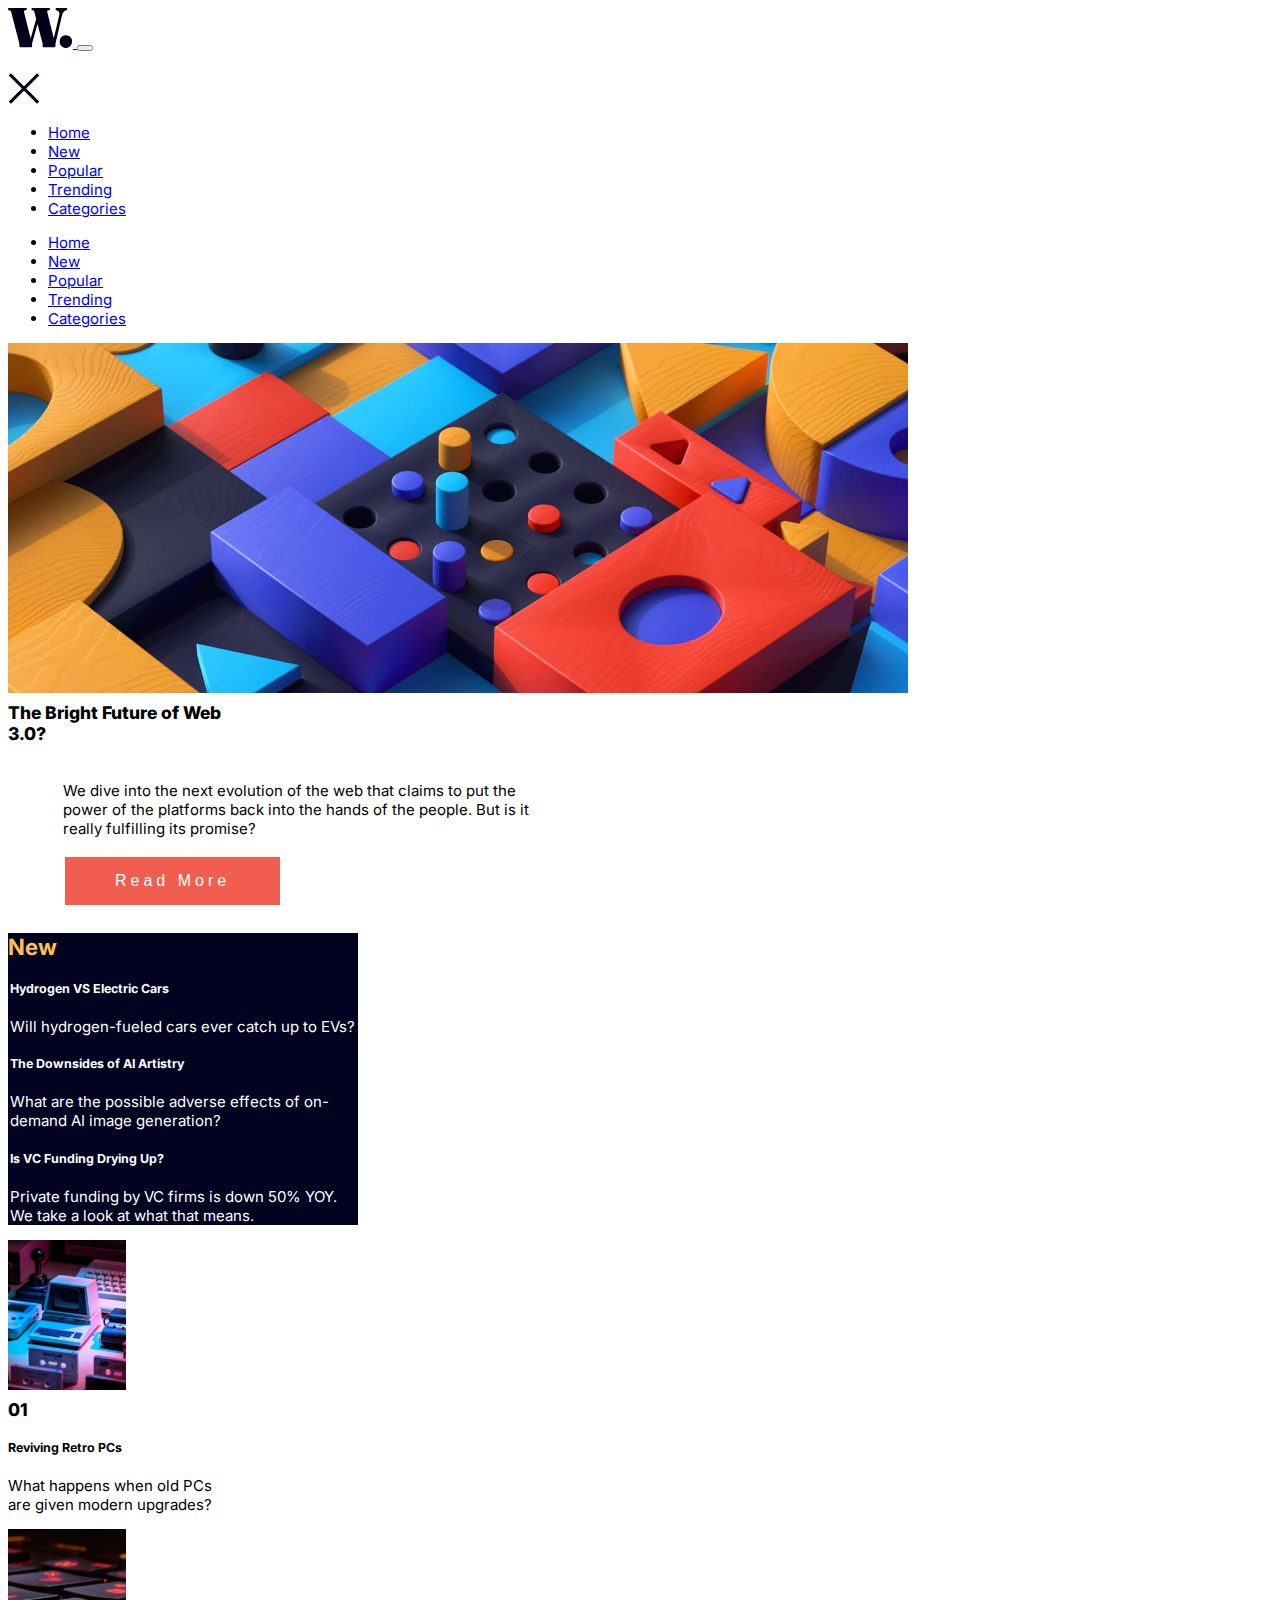
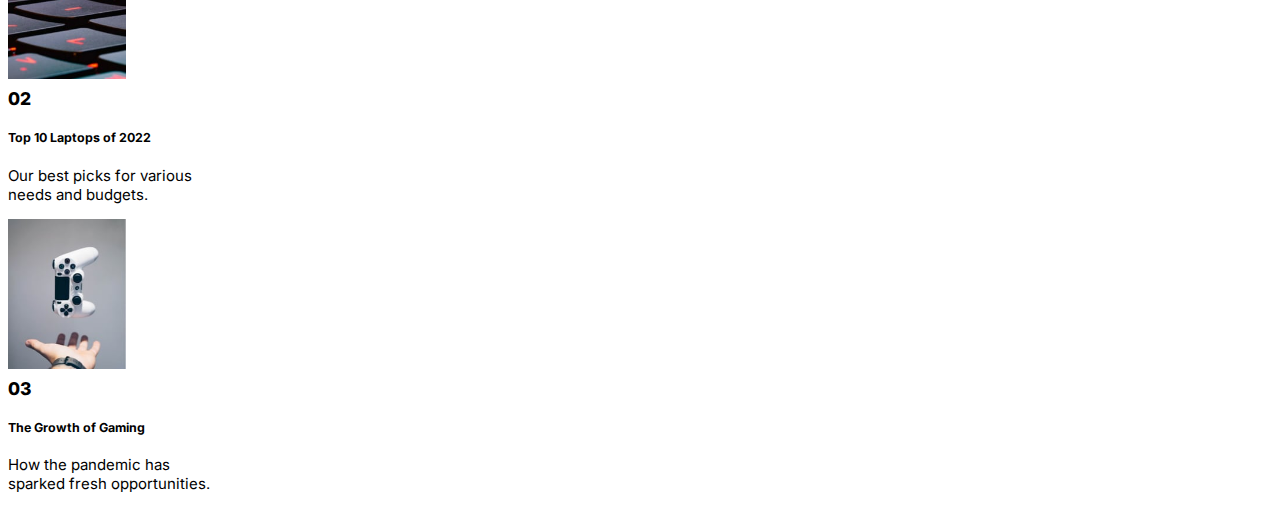
==== index.html @ 572c8d4f "desktop end tweak" ====
<!DOCTYPE html>
<html lang="en">

<head>
  <meta charset="UTF-8">
  <meta name="viewport" content="width=device-width, initial-scale=1.0">
  <link rel="stylesheet" href="https://cdn.jsdelivr.net/npm/bootstrap-icons@1.11.1/font/bootstrap-icons.css">
  <link rel="stylesheet" href="style.css">
  <link rel="icon" href="assets/images/favicon-32x32.png">
  <link rel="preconnect" href="https://fonts.googleapis.com">
  <link rel="preconnect" href="https://fonts.gstatic.com" crossorigin>
  <link href="https://fonts.googleapis.com/css2?family=Inter:wght@400;700;800&display=swap" rel="stylesheet">
  <title>Frontend Mentor | News homepage</title>
</head>

<body>

  <section id="intro" class="container-fluid">
    <!-- Navbar -->
    <nav class="navbar navbar-expand-lg">
      <div class="container">
        <!-- Logo / Icon Section -->
        <a class="navbar-brand fs-3" href="#intro">
          <img src="/assets/images/logo.svg">
        </a>
        <!-- Button for smaller screen -->
        <button class="navbar-toggler" type="button" data-bs-toggle="offcanvas" data-bs-target="#offcanvasNavbar"
          aria-controls="offcanvasNavbar" aria-label="Toggle navigation">
          <span class="navbar-toggler-icon"></span>
        </button>

        <!-- sidebar -->
        <div class="offcanvas offcanvas-end" tabindex="-1" id="offcanvasNavbar" aria-labelledby="offcanvasNavbarLabel">
          <div class="offcanvas-header">
            <h5 class="offcanvas-title" id="offcanvasNavbarLabel"></h5>
            <a href="#home">
              <img src="assets/images/icon-menu-close.svg">
            </a>

          </div>

          <!-- nav-link display on far right -->
          <div class="offcanvas-body">
            <ul class="navbar-nav justify-content-end flex-grow-1 pe-3">
              <li class="nav-item">
                <a class="nav-link" aria-current="page" href="#intro">Home</a>
              </li>
              <li class="nav-item mx-3">
                <a class="nav-link" href="#">New</a>
              </li>
              <li class="nav-item mx-3">
                <a class="nav-link" href="#">Popular</a>
              </li>
              <li class="nav-item mx-3">
                <a class="nav-link" href="#">Trending</a>
              </li>
              <li class="nav-item mx-3">
                <a class="nav-link" href="#">Categories</a>
              </li>
          </div>
        </div>
      </div>
    </nav>

    <!-- Navbar link -->
    <div class="offcanvas offcanvas-end align-center" tabindex="-1" id="main-nav">
      <ul class="navbar-nav fs-5">
        <li class="nav-item">
          <a class="nav-link active" href="#intro">Home</a>
        </li>
        <li class="nav-item">
          <a class="nav-link" href="#new">New</a>
        </li>
        <li class="nav-item">
          <a class="nav-link" href="#popular">Popular</a>
        </li>
        <li class="nav-item">
          <a class="nav-link" href="#trending">Trending</a>
        </li>
        <li class="nav-item">
          <a class="nav-link" href="#category">Categories</a>
        </li>
      </ul>
    </div>
    </div>

    <!-- Main page -->
    <section id="card-1">
      <div class="container-md my-4">
        <div class="row">
          <div class="col-8">
            <img src="assets/images/image-web-3-desktop.jpg" class="img-fluid rounded" style="width: 900px; height: 350px;" alt="">

            <div class="d-flex my-2">
              <h3 class="display-6"> The Bright Future of Web 3.0?</h3>
              <div class="read">
                <p class="text-muted lh-base"> We dive into the next evolution of the
                  web that claims to put the power of the platforms back into
                  the hands of the people. 
                  But is it really fulfilling its promise?
                </p>
    
                <button class="button text-uppercase fw-semibold font-inter">Read More</button>
                <!-- <input class="btn btn-primary my-1" type="submit" value="Read more"> -->
              </div>
             
            </div>
            
          </div>
            <!-- Because I'm using bootstrap I can't get the exact flex position for the image and Blue headline news -->
          <div class="headline col-5 rounded p-3" style="background-color: rgb(1, 1, 32); color: white; width: 350px;">
            <h2 class="display-6 mt-3">New</h2> 

            <div>
              <div class="headline-1 border-bottom border-dark-subtle my-5">
                  <h5 class="news-h">
                    Hydrogen VS Electric Cars
                  </h5>
                  <p class="news-p fw-lighter">
                    Will hydrogen-fueled cars ever catch up to EVs?
                  </p>
               
              </div>
              
              <div class="headline-1 border-bottom border-dark-subtle my-5">
                <h5 class="news-h">
                  The Downsides of AI Artistry
                </h5 class="news-h">
                <p class="news-p fw-lighter">
                  What are the possible adverse effects of on-demand AI image generation?
                </p>
              </div>         
               
              <div class="headline-1 my-5">
                <h5 class="news-h">
                  Is VC Funding Drying Up?
                </h5>
                <p class="news-p fw-lighter">
                  Private funding by VC firms is down 50% YOY. We take a look at what that means.
                </p>
              </div>
               
              </div>
              
            </div>
           
          </div>
        </div>

        <section class="container-sm my-5">
          <div class="d-flex flex-wrap pe-5">
            <div class="grid d-flex pe-4">
              <img src="assets/images/image-retro-pcs.jpg" style="height: 150px;" alt="">
              <div class="g-col-2 mx-3">
                <h3 class="display-6 text-muted col-2">01</h3>
                <h5 class="news-h">Reviving Retro PCs</h5>
                <p class="d-news text-muted">What happens when old PCs are given modern upgrades?</p>
              </div>
            </div>

            <div class="last-sec order-1 d-flex mx-4">
              <img src="assets/images/image-top-laptops.jpg" style="height: 150px;" alt="">
              <div class="g-col-2 mx-3">
                <h3 class="display-6 text-muted col-2">02</h3>
                <h5 class="news-h">Top 10 Laptops of 2022</h5>
                <p class="d-news text-muted">Our best picks for various needs and budgets.</p>
              </div>
            </div>

            <div class="order-2 d-flex mx-3">
              <img src="assets/images/image-gaming-growth.jpg" style="height: 150px;" alt="">
              <div class="g-col-2 mx-3">
                <h3 class="display-6 text-muted col-2">03</h3>
                <h5 class="news-h"> The Growth of Gaming</h5>
                <p class="d-news text-muted"> How the pandemic has sparked fresh opportunities.</p>
              </div>
            </div>
          </div>
        </section>
        <!-- <section class="container-fluid">
          <div class="d-flex my-5">
            <div class="flex-shrink-0">
              <img src="assets/images/image-retro-pcs.jpg" style="height: 150px;" alt="">
            </div>
            <div class="flex-grow-1 ms-3">
              <div class="display-6  text-muted">01</div>
            </div>
          </div>

            <div class="col">
              <img src="assets/images/image-top-laptops.jpg" style="height: 150px;" alt="">
            </div>
            <div class="col">
              <img src="assets/images/image-gaming-growth.jpg" style="height: 150px;" alt="">
            </div>
          </div>
        </section> -->
       

      </div>

    </section>
  </section>


  <script src="https://cdn.jsdelivr.net/npm/bootstrap@5.3.1/dist/js/bootstrap.bundle.min.js"
    integrity="sha384-HwwvtgBNo3bZJJLYd8oVXjrBZt8cqVSpeBNS5n7C8IVInixGAoxmnlMuBnhbgrkm"
    crossorigin="anonymous"></script>
  <link href="https://cdn.jsdelivr.net/npm/bootstrap@5.3.2/dist/css/bootstrap.min.css" rel="stylesheet"
    integrity="sha384-T3c6CoIi6uLrA9TneNEoa7RxnatzjcDSCmG1MXxSR1GAsXEV/Dwwykc2MPK8M2HN" crossorigin="anonymous">
  <script src="https://cdn.jsdelivr.net/npm/bootstrap@5.3.2/dist/js/bootstrap.bundle.min.js"
    integrity="sha384-C6RzsynM9kWDrMNeT87bh95OGNyZPhcTNXj1NW7RuBCsyN/o0jlpcV8Qyq46cDfL"
    crossorigin="anonymous"></script>
</body>

</html>
---- style.css ----
*{
    box-sizing: 0;
}

body {
    font-family: "inter", sans-serif;
    font-size: 15px;
    /* font-family: url("https://fonts.google.com/specimen/Inter"); */
}

.offcanvas-body a:hover {
    color: hsl(5, 85%, 63%);
}

.img-2 {
    width: 90%;
    height: 45%;
}

div h5.parag {
    letter-spacing: 2px;
    line-height: 1cm;
}

div.news-tab {
    background-color: hsl(240, 100%, 5%);
}

/* div.headline {
    width: 300px;
} */

div h3.display-6 {
    font-family: inter;
    font-weight: 800;
    max-width: 250px;
    margin-top: 5px;
    margin-right: 100px;
    /* padding: 2px; */
}

div.read {
    margin-left: 50px;
    padding: 5px;
    /* max-width: 320px; */
    /* text-align: end; */
}
div p.text-muted {
    max-width: 500px;
    /* margin-right: 40px; */
}

.button {
    background-color:  hsl(5, 85%, 63%);
    border: none;
    color: white;
    padding: 15px 50px;
    text-align: center;
    text-decoration: none;
    display: inline-block;
    font-size: 16px;
    margin: 4px 2px;
    cursor: pointer;
    letter-spacing: 4px;
}

.button:hover {
    background-color: hsl(240, 100%, 5%);
}

div h2.display-6 {
    color:  rgb(252, 192, 81); 
    font-family: "inter";
    font-weight: 700;
}

div.headline-1 {
    margin: 0px 2px 5px 2px;
    /* border-bottom: dashed 2px white ; */
}

div h5.news-h {
    font-family: "inter";
    font-weight: 700;
}

div h5.news-h:hover {
    color: rgb(252, 192, 81);
    cursor: pointer;
}

div p.news-p {
    /* border: 0; */
    padding: 0;
}

div p.d-news {
    width: 220px;
}

div.g-col-2 h5:hover {
    color: hsl(5, 85%, 63%);   
}
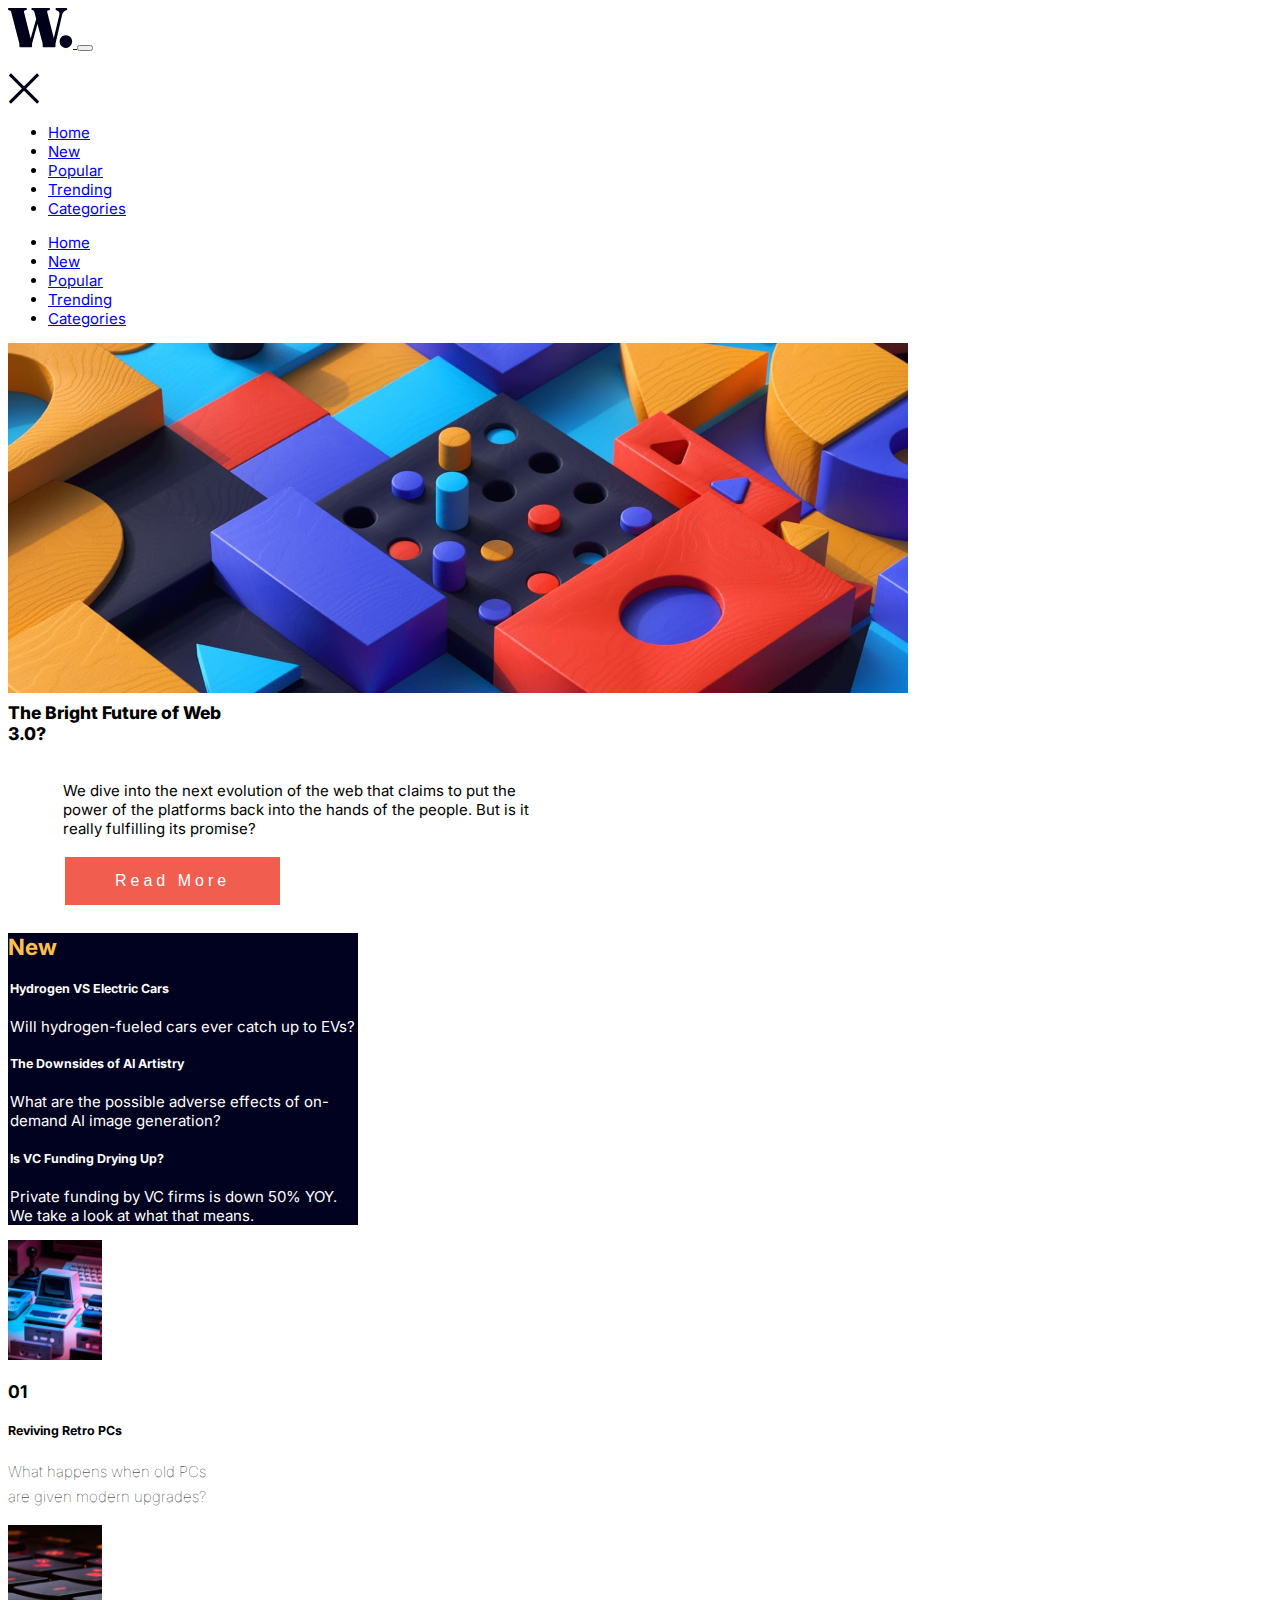
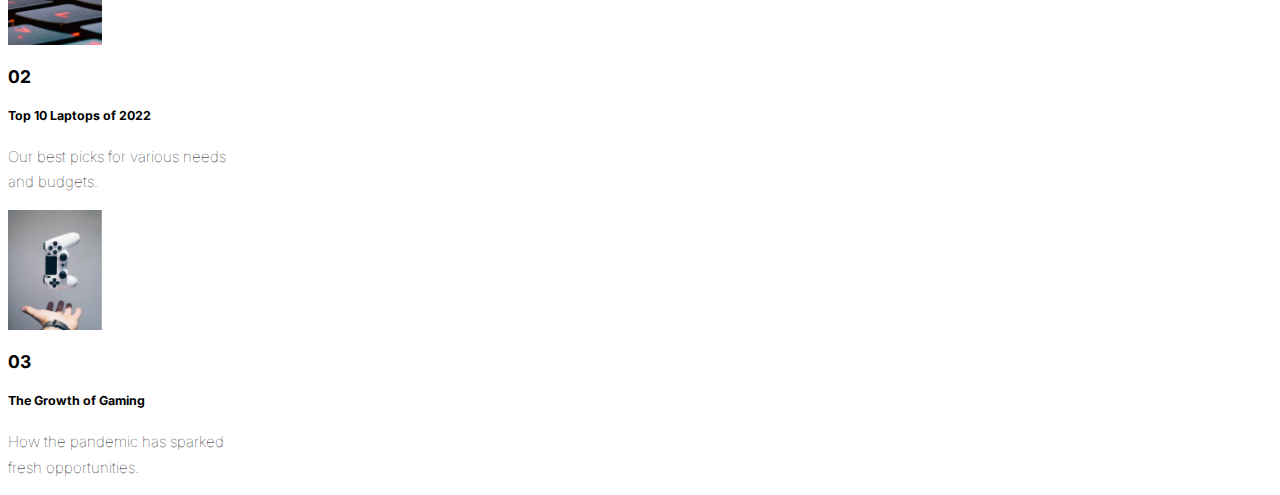
==== commit 7823a025: "I hope it works perfectly" ====
--- a/index.html
+++ b/index.html
@@ -150,29 +150,29 @@
         <section class="container-sm my-5">
           <div class="d-flex flex-wrap pe-5">
             <div class="grid d-flex pe-4">
-              <img src="assets/images/image-retro-pcs.jpg" style="height: 150px;" alt="">
-              <div class="g-col-2 mx-3">
-                <h3 class="display-6 text-muted col-2">01</h3>
-                <h5 class="news-h">Reviving Retro PCs</h5>
-                <p class="d-news text-muted">What happens when old PCs are given modern upgrades?</p>
-              </div>
-            </div>
-
-            <div class="last-sec order-1 d-flex mx-4">
-              <img src="assets/images/image-top-laptops.jpg" style="height: 150px;" alt="">
-              <div class="g-col-2 mx-3">
-                <h3 class="display-6 text-muted col-2">02</h3>
-                <h5 class="news-h">Top 10 Laptops of 2022</h5>
-                <p class="d-news text-muted">Our best picks for various needs and budgets.</p>
-              </div>
-            </div>
-
-            <div class="order-2 d-flex mx-3">
-              <img src="assets/images/image-gaming-growth.jpg" style="height: 150px;" alt="">
-              <div class="g-col-2 mx-3">
-                <h3 class="display-6 text-muted col-2">03</h3>
-                <h5 class="news-h"> The Growth of Gaming</h5>
-                <p class="d-news text-muted"> How the pandemic has sparked fresh opportunities.</p>
+              <img src="assets/images/image-retro-pcs.jpg" class="img-tag my-2" style="height: 120px;" alt="">
+              <div class="g-col-2 my-2 mx-3 lh-lg">
+                <h3 class="h-tag text-muted col-2">01</h3>
+                <h5 class="news-h my-1">Reviving Retro PCs</h5>
+                <p class="d-news text-muted my-1">What happens when old PCs are given modern upgrades?</p>
+              </div>
+            </div>
+
+            <div class="last-sec order-1 d-flex mx-2">
+              <img src="assets/images/image-top-laptops.jpg" class="img-tag my-2" style="height: 120px;" alt="">
+              <div class="g-col-2 my-2 mx-2 lh-lg">
+                <h3 class="h-tag text-muted col-2">02</h3>
+                <h5 class="news-h my-1">Top 10 Laptops of 2022</h5>
+                <p class="d-news text-muted my-1">Our best picks for various needs and budgets.</p>
+              </div>
+            </div>
+
+            <div class="order-2 d-flex mx-2">
+              <img src="assets/images/image-gaming-growth.jpg" class="my-2" style="height: 120px;" alt="">
+              <div class="g-col-2 my-2 mx-2 lh-lg">
+                <h3 class="h-tag text-muted col-2">03</h3>
+                <h5 class="news-h my-1"> The Growth of Gaming</h5>
+                <p class="d-news text-muted my-1"> How the pandemic has sparked fresh opportunities.</p>
               </div>
             </div>
           </div>
--- a/style.css
+++ b/style.css
@@ -95,9 +95,22 @@
 }
 
 div p.d-news {
+    font-family: "inter";
     width: 220px;
+    line-height: 1.7;
+    font-weight: 70;
 }
 
 div.g-col-2 h5:hover {
     color: hsl(5, 85%, 63%);   
+}
+
+div.img-tag {
+    /* vertical-align: text-top; */
+}
+
+div.h-tag {
+    font-family: "inter";
+    color: grey;
+    font-weight: 400;
 }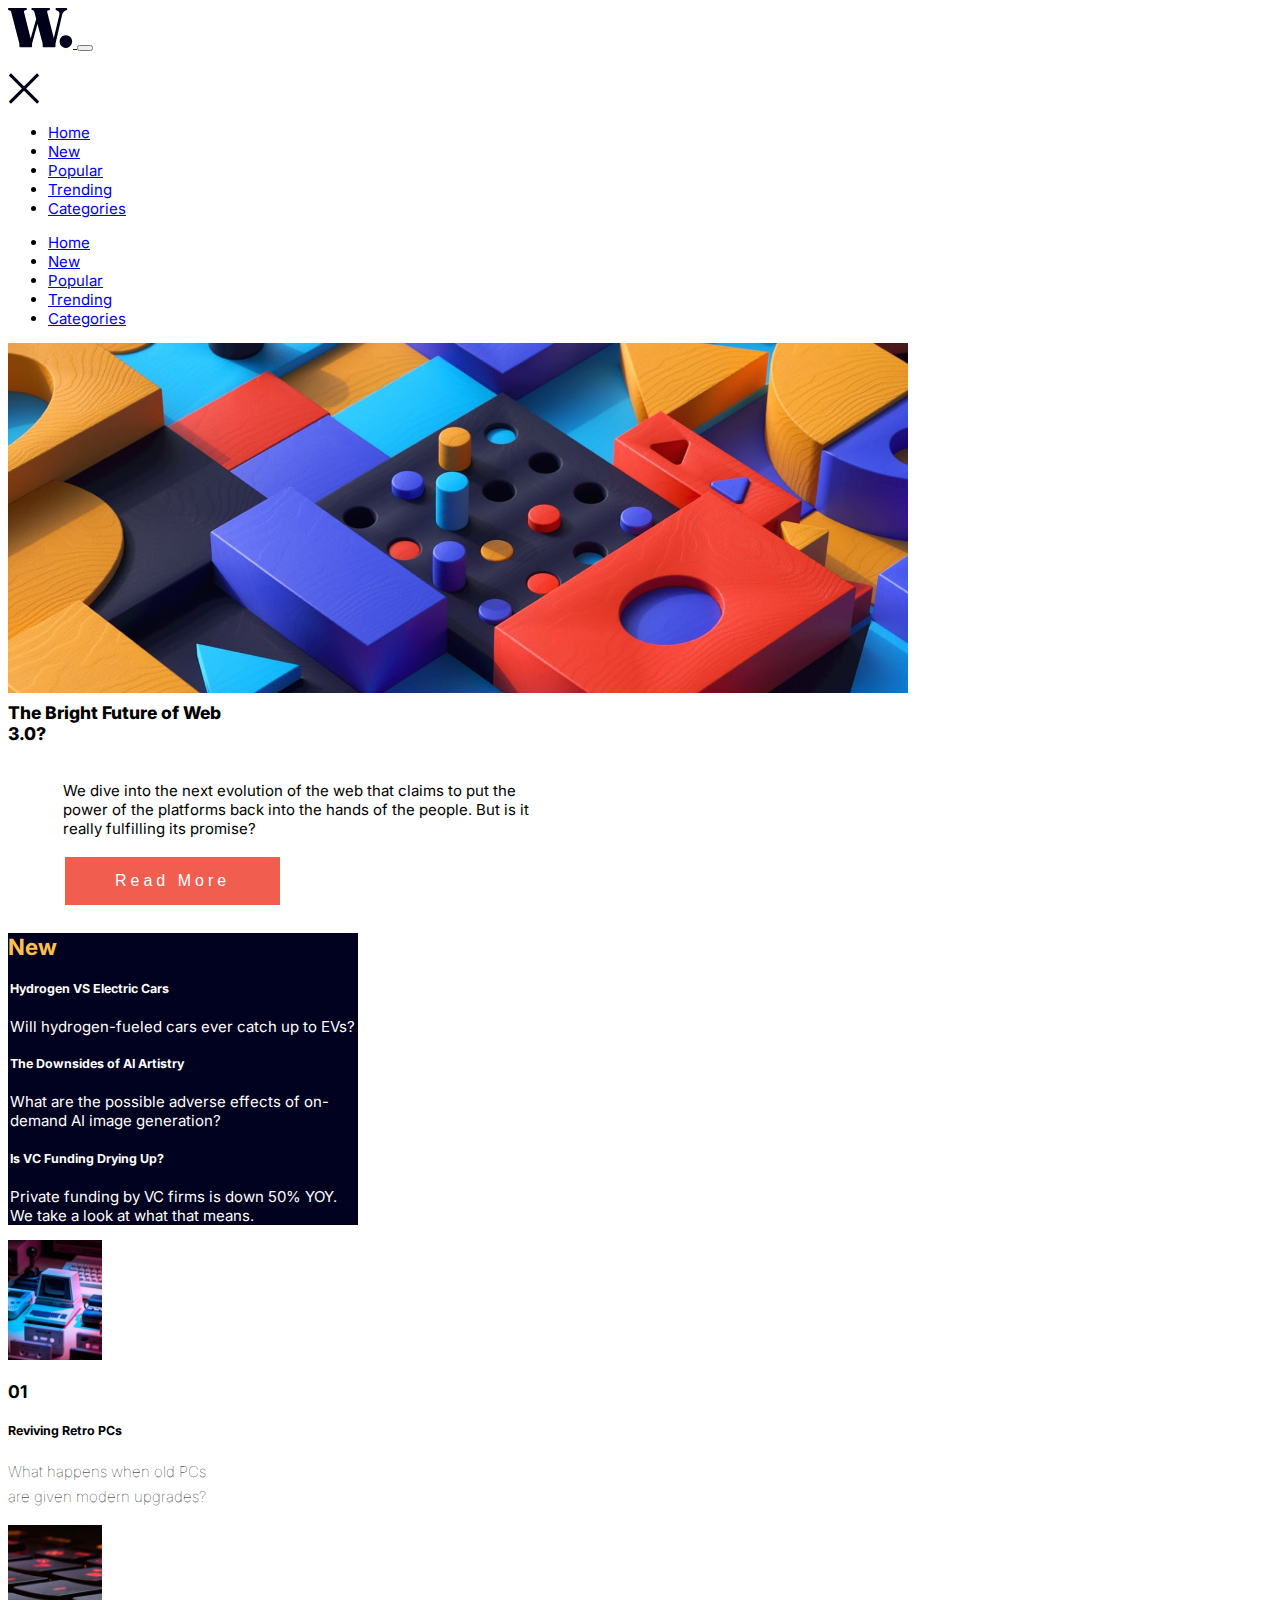
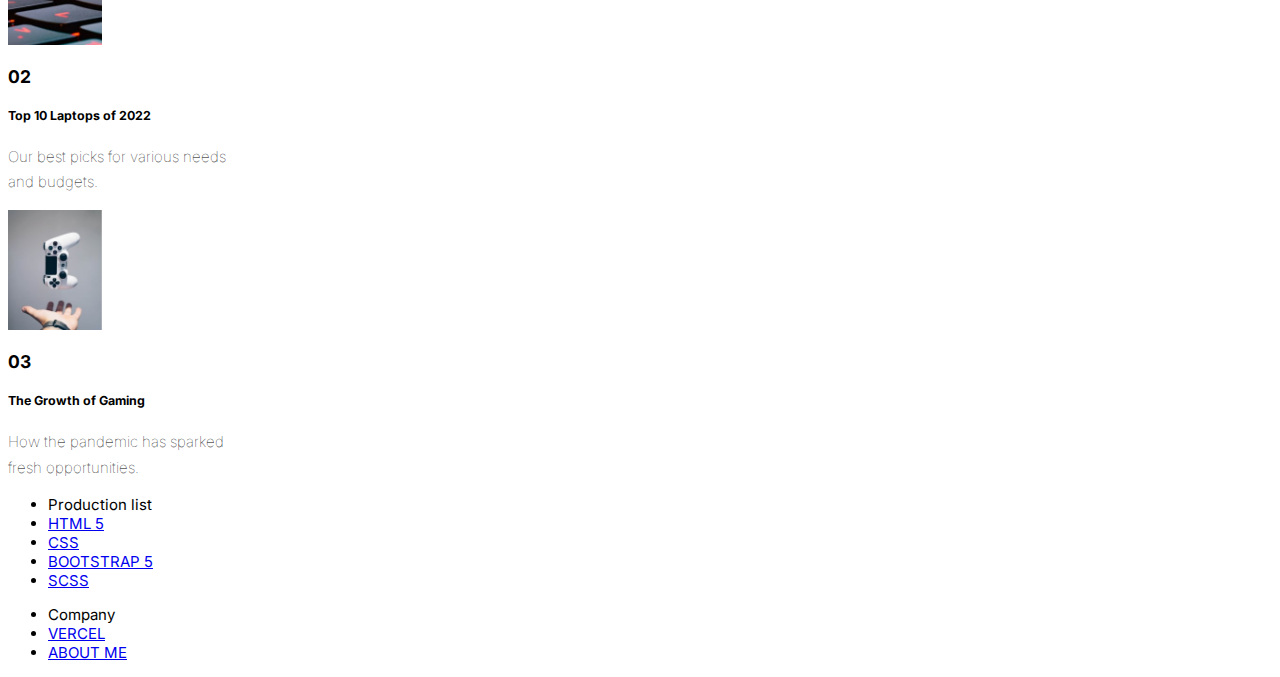
==== commit a8f2ebdf: "mobile loading" ====
--- a/index.html
+++ b/index.html
@@ -86,42 +86,43 @@
 
     <!-- Main page -->
     <section id="card-1">
-      <div class="container-md my-4">
+      <div class="container-sm my-4">
         <div class="row">
           <div class="col-8">
-            <img src="assets/images/image-web-3-desktop.jpg" class="img-fluid rounded" style="width: 900px; height: 350px;" alt="">
-
-            <div class="d-flex my-2">
-              <h3 class="display-6"> The Bright Future of Web 3.0?</h3>
+            <img src="assets/images/image-web-3-desktop.jpg" class="img-1 img-fluid rounded"
+              style="width: 900px; height: 350px;" alt="">
+
+            <div class="sec-2 d-flex my-2">
+              <h3 class="future-b display-6"> The Bright Future of Web 3.0?</h3>
               <div class="read">
                 <p class="text-muted lh-base"> We dive into the next evolution of the
                   web that claims to put the power of the platforms back into
-                  the hands of the people. 
+                  the hands of the people.
                   But is it really fulfilling its promise?
                 </p>
-    
+
                 <button class="button text-uppercase fw-semibold font-inter">Read More</button>
                 <!-- <input class="btn btn-primary my-1" type="submit" value="Read more"> -->
               </div>
-             
-            </div>
-            
-          </div>
-            <!-- Because I'm using bootstrap I can't get the exact flex position for the image and Blue headline news -->
+
+            </div>
+
+          </div>
+          <!-- Because I'm using bootstrap I can't get the exact flex position for the image and Blue headline news -->
           <div class="headline col-5 rounded p-3" style="background-color: rgb(1, 1, 32); color: white; width: 350px;">
-            <h2 class="display-6 mt-3">New</h2> 
+            <h2 class="display-6 mt-3">New</h2>
 
             <div>
               <div class="headline-1 border-bottom border-dark-subtle my-5">
-                  <h5 class="news-h">
-                    Hydrogen VS Electric Cars
-                  </h5>
-                  <p class="news-p fw-lighter">
-                    Will hydrogen-fueled cars ever catch up to EVs?
-                  </p>
-               
-              </div>
-              
+                <h5 class="news-h">
+                  Hydrogen VS Electric Cars
+                </h5>
+                <p class="news-p fw-lighter">
+                  Will hydrogen-fueled cars ever catch up to EVs?
+                </p>
+
+              </div>
+
               <div class="headline-1 border-bottom border-dark-subtle my-5">
                 <h5 class="news-h">
                   The Downsides of AI Artistry
@@ -129,8 +130,8 @@
                 <p class="news-p fw-lighter">
                   What are the possible adverse effects of on-demand AI image generation?
                 </p>
-              </div>         
-               
+              </div>
+
               <div class="headline-1 my-5">
                 <h5 class="news-h">
                   Is VC Funding Drying Up?
@@ -139,45 +140,45 @@
                   Private funding by VC firms is down 50% YOY. We take a look at what that means.
                 </p>
               </div>
-               
-              </div>
-              
-            </div>
-           
-          </div>
-        </div>
-
-        <section class="container-sm my-5">
-          <div class="d-flex flex-wrap pe-5">
-            <div class="grid d-flex pe-4">
-              <img src="assets/images/image-retro-pcs.jpg" class="img-tag my-2" style="height: 120px;" alt="">
-              <div class="g-col-2 my-2 mx-3 lh-lg">
-                <h3 class="h-tag text-muted col-2">01</h3>
-                <h5 class="news-h my-1">Reviving Retro PCs</h5>
-                <p class="d-news text-muted my-1">What happens when old PCs are given modern upgrades?</p>
-              </div>
-            </div>
-
-            <div class="last-sec order-1 d-flex mx-2">
-              <img src="assets/images/image-top-laptops.jpg" class="img-tag my-2" style="height: 120px;" alt="">
-              <div class="g-col-2 my-2 mx-2 lh-lg">
-                <h3 class="h-tag text-muted col-2">02</h3>
-                <h5 class="news-h my-1">Top 10 Laptops of 2022</h5>
-                <p class="d-news text-muted my-1">Our best picks for various needs and budgets.</p>
-              </div>
-            </div>
-
-            <div class="order-2 d-flex mx-2">
-              <img src="assets/images/image-gaming-growth.jpg" class="my-2" style="height: 120px;" alt="">
-              <div class="g-col-2 my-2 mx-2 lh-lg">
-                <h3 class="h-tag text-muted col-2">03</h3>
-                <h5 class="news-h my-1"> The Growth of Gaming</h5>
-                <p class="d-news text-muted my-1"> How the pandemic has sparked fresh opportunities.</p>
-              </div>
-            </div>
-          </div>
-        </section>
-        <!-- <section class="container-fluid">
+
+            </div>
+
+          </div>
+
+        </div>
+      </div>
+
+      <section class="container-sm my-5">
+        <div class="d-flex flex-wrap pe-5">
+          <div class="grid d-flex pe-4">
+            <img src="assets/images/image-retro-pcs.jpg" class="img-tag my-2" style="height: 120px;" alt="">
+            <div class="g-col-2 my-2 mx-3 lh-lg">
+              <h3 class="h-tag text-muted col-2">01</h3>
+              <h5 class="news-h my-1">Reviving Retro PCs</h5>
+              <p class="d-news text-muted my-1">What happens when old PCs are given modern upgrades?</p>
+            </div>
+          </div>
+
+          <div class="last-sec order-1 d-flex mx-2">
+            <img src="assets/images/image-top-laptops.jpg" class="img-tag my-2" style="height: 120px;" alt="">
+            <div class="g-col-2 my-2 mx-2 lh-lg">
+              <h3 class="h-tag text-muted col-2">02</h3>
+              <h5 class="news-h my-1">Top 10 Laptops of 2022</h5>
+              <p class="d-news text-muted my-1">Our best picks for various needs and budgets.</p>
+            </div>
+          </div>
+
+          <div class="order-2 d-flex mx-2">
+            <img src="assets/images/image-gaming-growth.jpg" class="my-2" style="height: 120px;" alt="">
+            <div class="g-col-2 my-2 mx-2 lh-lg">
+              <h3 class="h-tag text-muted col-2">03</h3>
+              <h5 class="news-h my-1"> The Growth of Gaming</h5>
+              <p class="d-news text-muted my-1"> How the pandemic has sparked fresh opportunities.</p>
+            </div>
+          </div>
+        </div>
+      </section>
+      <!-- <section class="container-fluid">
           <div class="d-flex my-5">
             <div class="flex-shrink-0">
               <img src="assets/images/image-retro-pcs.jpg" style="height: 150px;" alt="">
@@ -195,11 +196,52 @@
             </div>
           </div>
         </section> -->
-       
+
 
       </div>
 
     </section>
+    <footer>
+      <div class="container bg-dark">
+        <div class="row">
+          <div class="col-md-4 footer-column">
+            <ul class="nav flex-column">
+              <li class="nav-item">
+                <span class="footer-title">Production list</span>
+              </li>
+              <li class="nav-item">
+                <a class="nav-link" href="#">HTML 5</a>
+              </li>
+              <li class="nav-item">
+                <a class="nav-link" href="#">CSS</a>
+              </li>
+              <li class="nav-item">
+                <a class="nav-link" href="#">BOOTSTRAP 5</a>
+              </li>
+              <li class="nav-item">
+                <a class="nav-link" href="#">SCSS</a>
+              </li>
+            </ul>
+          </div>
+          <div class="col-md-4 footer-column">
+            <ul class="nav flex-column">
+              <li class="nav-item">
+                <span class="footer-title">Company</span>
+              </li>
+              <li class="nav-item">
+                <a class="nav-link" href="#">VERCEL</a>
+              </li>
+          
+              <li class="nav-item">
+                <a class="nav-link" href="#">ABOUT ME</a>
+              </li>
+            </ul>
+          </div>
+            </ul>
+          </div>
+        </div>
+      </div>
+    </footer>
   </section>
 
 
--- a/style.css
+++ b/style.css
@@ -113,4 +113,35 @@
     font-family: "inter";
     color: grey;
     font-weight: 400;
+}
+
+/* MEDIA QUERY */
+
+@media only screen and (min-width: 240px) and (max-width: 480px) {
+    div.row {
+        display: grid;
+        margin: 0;
+        max-width: 100%;
+    }
+    img {
+        width: -250px;
+
+    }
+    div.d-flex {
+        /* text-align: center; */
+        flex-direction: column;
+        margin: 0px;
+        /* text-align: 100%; */
+    }
+    div h3.display-6 {
+        max-width: 70%;
+        margin: 0;
+        padding: 0;
+        /* text-align: 100%; */
+    }
+    div.read {
+        margin: 0;
+        /* padding: 5px; */
+        max-width: 100%;
+    }
 }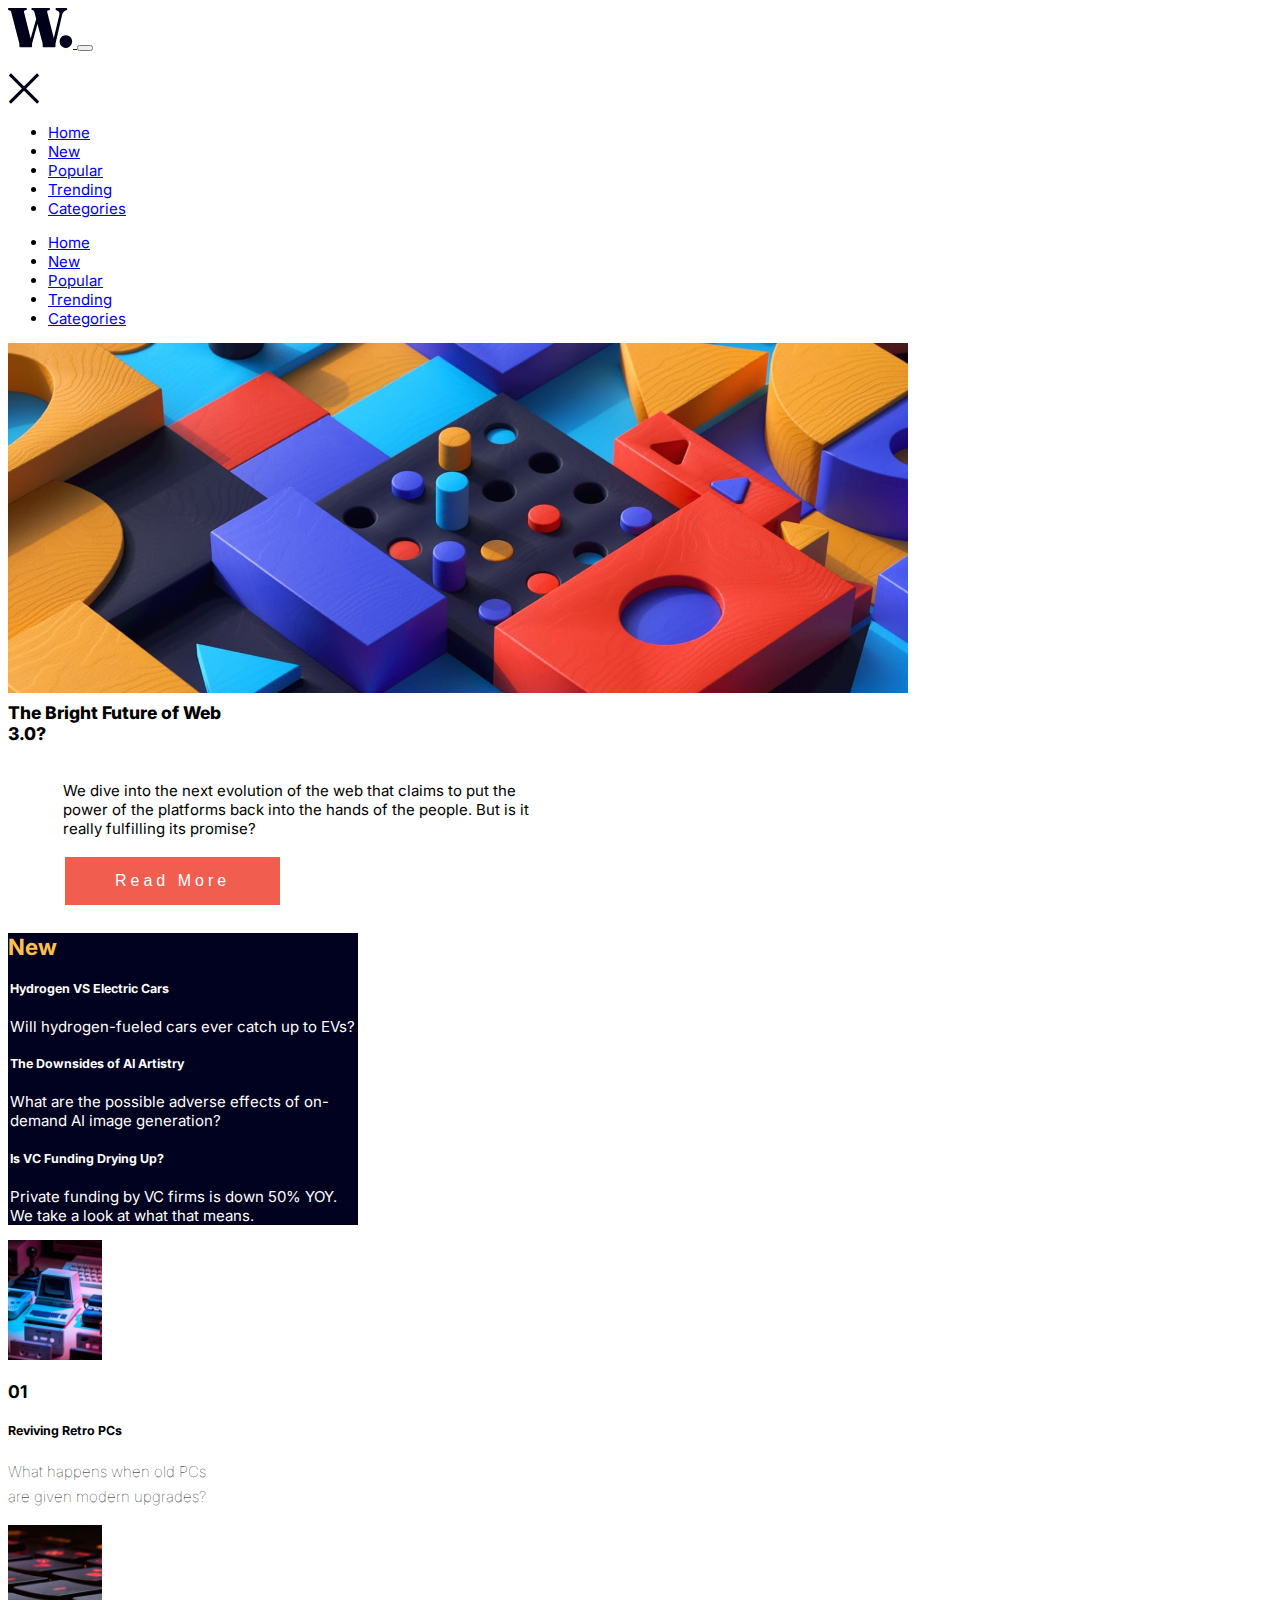
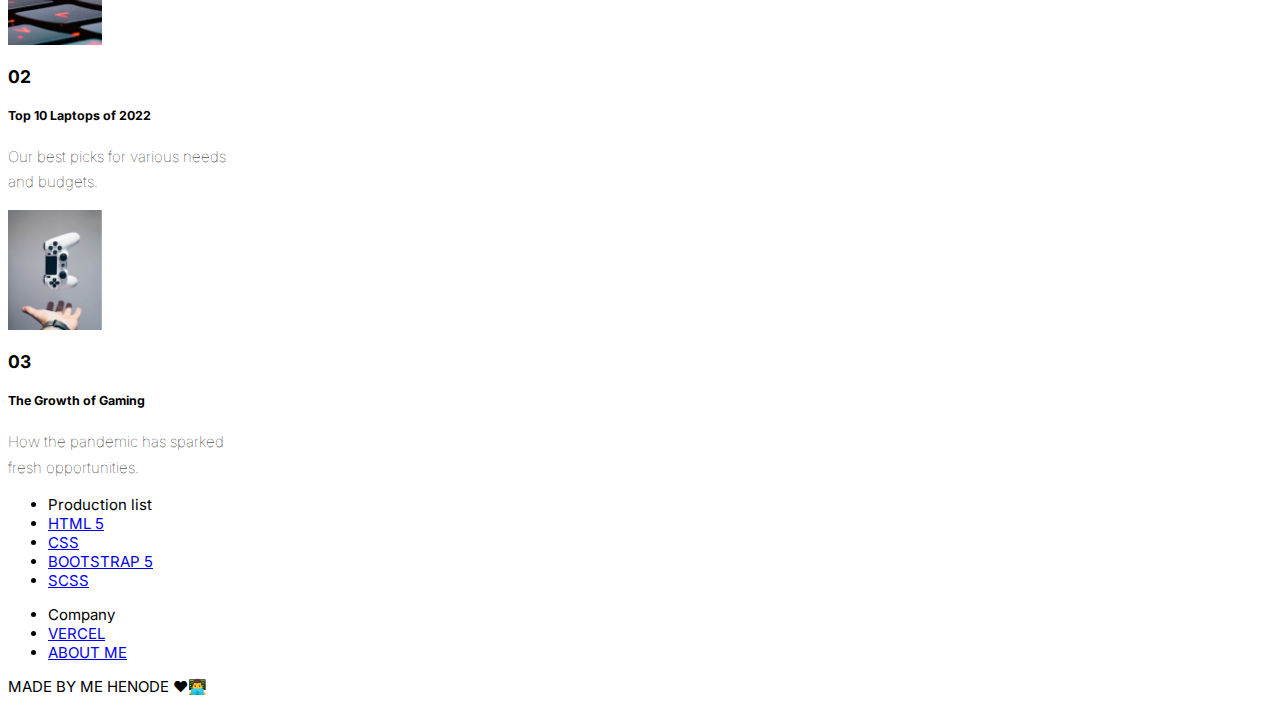
==== commit ff4ab75e: "Final Production 🕺💃🕺💃" ====
--- a/index.html
+++ b/index.html
@@ -86,13 +86,13 @@
 
     <!-- Main page -->
     <section id="card-1">
-      <div class="container-sm my-4">
+      <div class="container-md my-4">
         <div class="row">
-          <div class="col-8">
+          <div class="col-sm-8">
             <img src="assets/images/image-web-3-desktop.jpg" class="img-1 img-fluid rounded"
               style="width: 900px; height: 350px;" alt="">
 
-            <div class="sec-2 d-flex my-2">
+            <div class="d-flex my-2">
               <h3 class="future-b display-6"> The Bright Future of Web 3.0?</h3>
               <div class="read">
                 <p class="text-muted lh-base"> We dive into the next evolution of the
@@ -159,7 +159,7 @@
             </div>
           </div>
 
-          <div class="last-sec order-1 d-flex mx-2">
+          <div class="last-sec order-1 d-flex">
             <img src="assets/images/image-top-laptops.jpg" class="img-tag my-2" style="height: 120px;" alt="">
             <div class="g-col-2 my-2 mx-2 lh-lg">
               <h3 class="h-tag text-muted col-2">02</h3>
@@ -168,7 +168,7 @@
             </div>
           </div>
 
-          <div class="order-2 d-flex mx-2">
+          <div class="order-2 d-flex">
             <img src="assets/images/image-gaming-growth.jpg" class="my-2" style="height: 120px;" alt="">
             <div class="g-col-2 my-2 mx-2 lh-lg">
               <h3 class="h-tag text-muted col-2">03</h3>
@@ -202,7 +202,7 @@
 
     </section>
     <footer>
-      <div class="container bg-dark">
+      <div class="container bg-dark m-4">
         <div class="row">
           <div class="col-md-4 footer-column">
             <ul class="nav flex-column">
@@ -241,6 +241,10 @@
           </div>
         </div>
       </div>
+    </footer>
+
+    <footer class="text-center">
+      <div>MADE BY ME HENODE ❤👨‍💻</div>
     </footer>
   </section>
 
--- a/style.css
+++ b/style.css
@@ -118,6 +118,9 @@
 /* MEDIA QUERY */
 
 @media only screen and (min-width: 240px) and (max-width: 480px) {
+    body {
+        max-width: 100%;
+    }
     div.row {
         display: grid;
         margin: 0;
@@ -127,16 +130,15 @@
         width: -250px;
 
     }
-    div.d-flex {
-        /* text-align: center; */
+    div.d-flex.my-2 {
+        display: block;
         flex-direction: column;
         margin: 0px;
-        /* text-align: 100%; */
     }
     div h3.display-6 {
         max-width: 70%;
         margin: 0;
-        padding: 0;
+        padding: 10px;
         /* text-align: 100%; */
     }
     div.read {
@@ -144,4 +146,7 @@
         /* padding: 5px; */
         max-width: 100%;
     }
+    footercontainer {
+        margin: 0px 0px 10px;
+    }
 }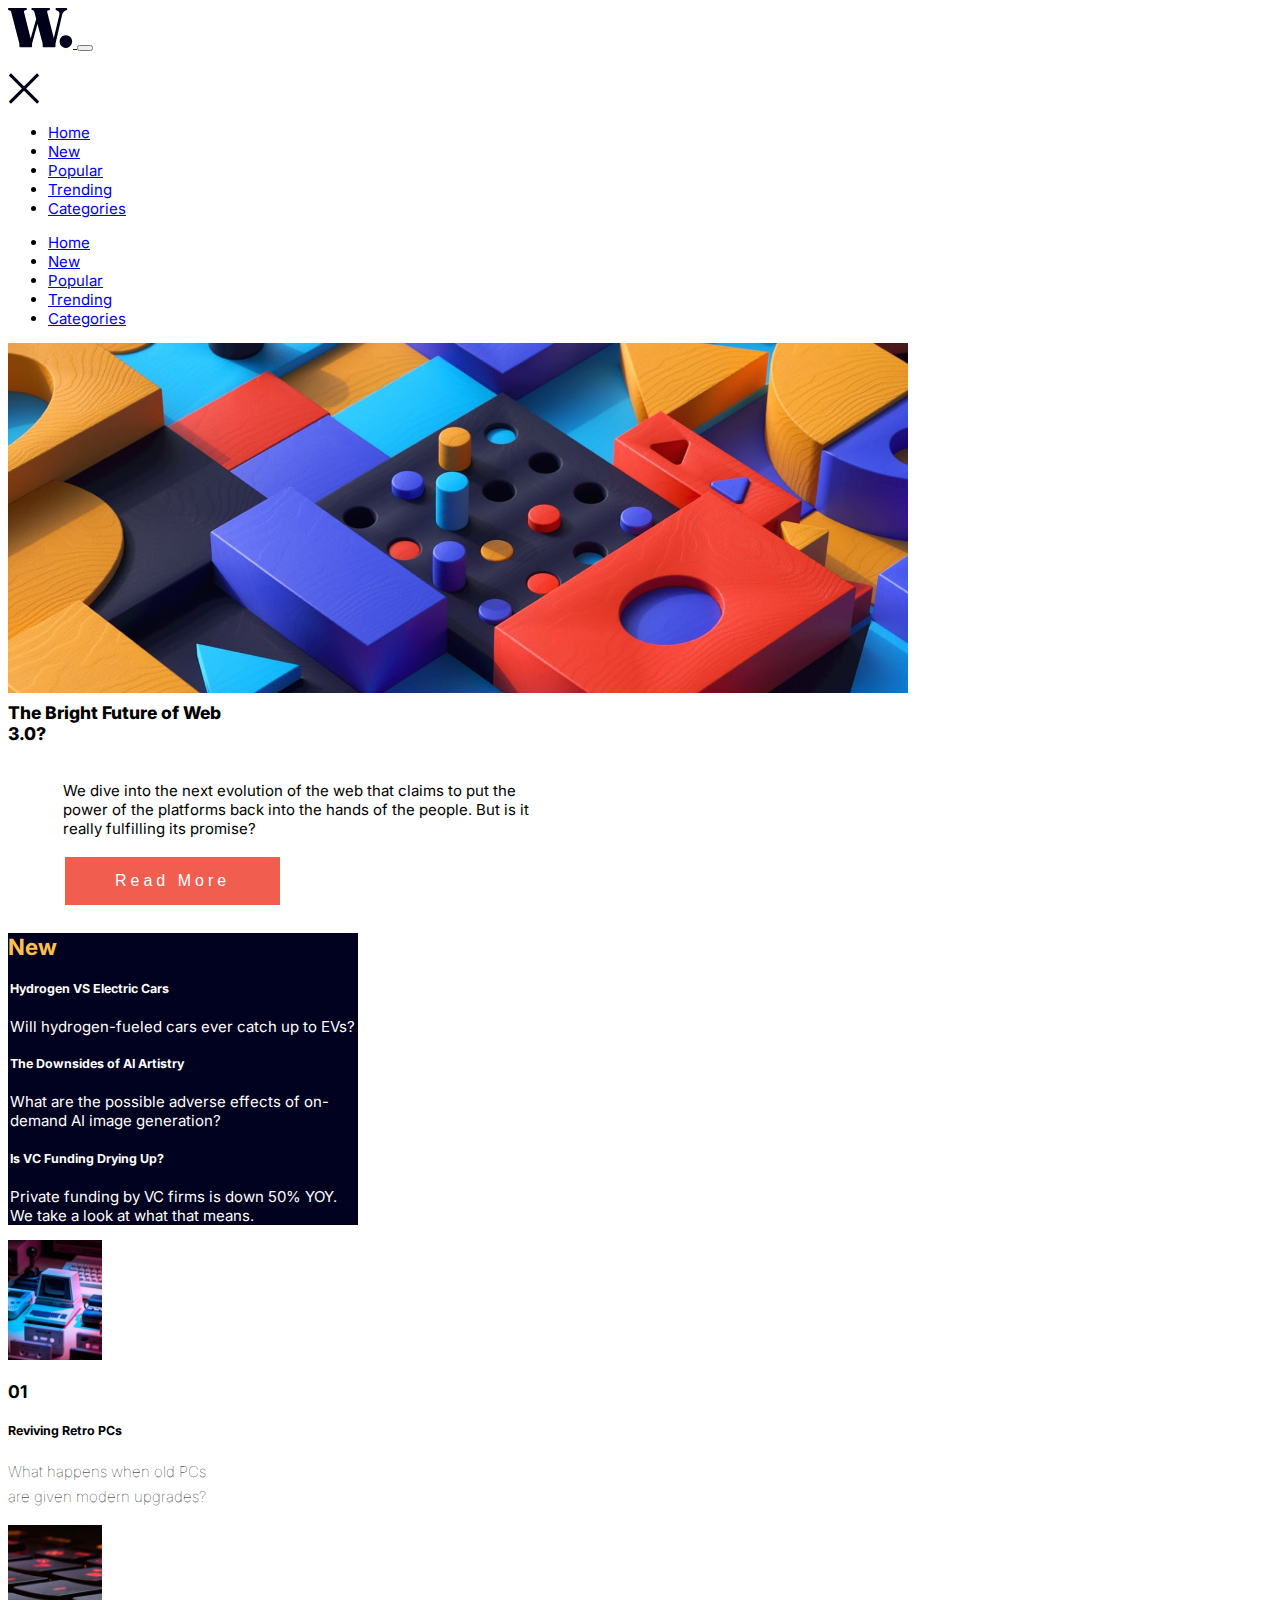
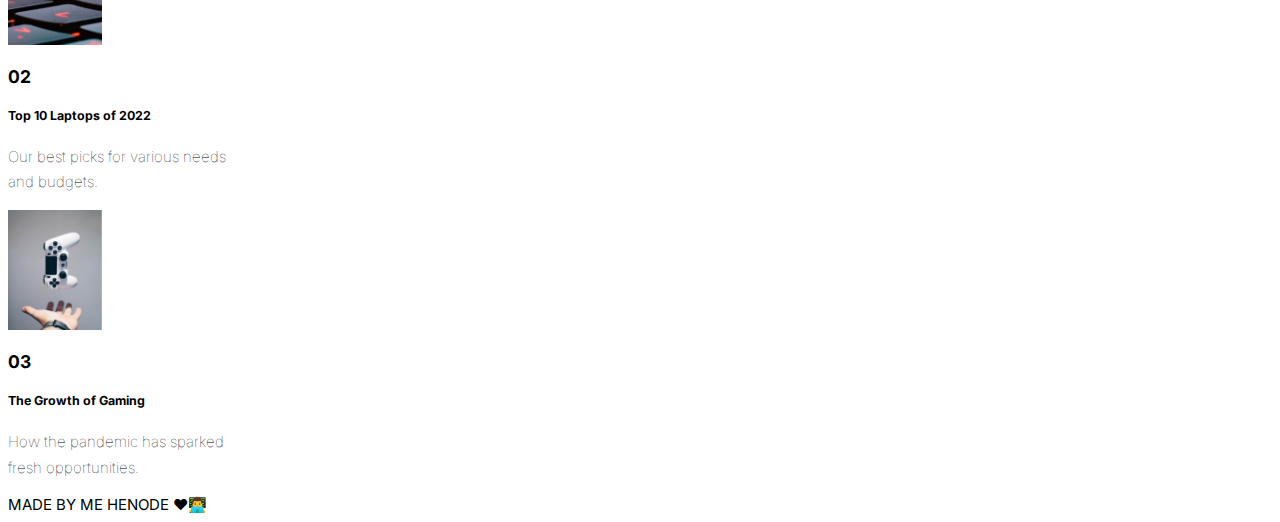
==== commit c86e91d0: "full production" ====
--- a/index.html
+++ b/index.html
@@ -43,7 +43,7 @@
           <div class="offcanvas-body">
             <ul class="navbar-nav justify-content-end flex-grow-1 pe-3">
               <li class="nav-item">
-                <a class="nav-link" aria-current="page" href="#intro">Home</a>
+                <a class="nav-link mx-3" aria-current="page" href="#intro">Home</a>
               </li>
               <li class="nav-item mx-3">
                 <a class="nav-link" href="#">New</a>
@@ -88,9 +88,9 @@
     <section id="card-1">
       <div class="container-md my-4">
         <div class="row">
-          <div class="col-sm-8">
+          <div class="col-md-8">
             <img src="assets/images/image-web-3-desktop.jpg" class="img-1 img-fluid rounded"
-              style="width: 900px; height: 350px;" alt="">
+              style="width: 900px; height: 350px;" alt="" />
 
             <div class="d-flex my-2">
               <h3 class="future-b display-6"> The Bright Future of Web 3.0?</h3>
@@ -109,7 +109,7 @@
 
           </div>
           <!-- Because I'm using bootstrap I can't get the exact flex position for the image and Blue headline news -->
-          <div class="headline col-5 rounded p-3" style="background-color: rgb(1, 1, 32); color: white; width: 350px;">
+          <div class="headline col-md-3 rounded p-3" style="background-color: rgb(1, 1, 32); color: white; width: 350px;">
             <h2 class="display-6 mt-3">New</h2>
 
             <div>
@@ -178,76 +178,11 @@
           </div>
         </div>
       </section>
-      <!-- <section class="container-fluid">
-          <div class="d-flex my-5">
-            <div class="flex-shrink-0">
-              <img src="assets/images/image-retro-pcs.jpg" style="height: 150px;" alt="">
-            </div>
-            <div class="flex-grow-1 ms-3">
-              <div class="display-6  text-muted">01</div>
-            </div>
-          </div>
-
-            <div class="col">
-              <img src="assets/images/image-top-laptops.jpg" style="height: 150px;" alt="">
-            </div>
-            <div class="col">
-              <img src="assets/images/image-gaming-growth.jpg" style="height: 150px;" alt="">
-            </div>
-          </div>
-        </section> -->
-
-
-      </div>
-
-    </section>
-    <footer>
-      <div class="container bg-dark m-4">
-        <div class="row">
-          <div class="col-md-4 footer-column">
-            <ul class="nav flex-column">
-              <li class="nav-item">
-                <span class="footer-title">Production list</span>
-              </li>
-              <li class="nav-item">
-                <a class="nav-link" href="#">HTML 5</a>
-              </li>
-              <li class="nav-item">
-                <a class="nav-link" href="#">CSS</a>
-              </li>
-              <li class="nav-item">
-                <a class="nav-link" href="#">BOOTSTRAP 5</a>
-              </li>
-              <li class="nav-item">
-                <a class="nav-link" href="#">SCSS</a>
-              </li>
-            </ul>
-          </div>
-          <div class="col-md-4 footer-column">
-            <ul class="nav flex-column">
-              <li class="nav-item">
-                <span class="footer-title">Company</span>
-              </li>
-              <li class="nav-item">
-                <a class="nav-link" href="#">VERCEL</a>
-              </li>
-          
-              <li class="nav-item">
-                <a class="nav-link" href="#">ABOUT ME</a>
-              </li>
-            </ul>
-          </div>
-            </ul>
-          </div>
-        </div>
-      </div>
-    </footer>
-
-    <footer class="text-center">
-      <div>MADE BY ME HENODE ❤👨‍💻</div>
-    </footer>
-  </section>
-
+    
+    </div>
+      <footer class="text-center">
+        <div>MADE BY ME HENODE ❤👨‍💻</div>
+      </footer>
 
   <script src="https://cdn.jsdelivr.net/npm/bootstrap@5.3.1/dist/js/bootstrap.bundle.min.js"
     integrity="sha384-HwwvtgBNo3bZJJLYd8oVXjrBZt8cqVSpeBNS5n7C8IVInixGAoxmnlMuBnhbgrkm"
--- a/style.css
+++ b/style.css
@@ -116,6 +116,25 @@
 }
 
 /* MEDIA QUERY */
+@media only screen and (min-width: 480px) and (max-width: 820px) {
+    body {
+        width: 100%;
+    }
+    container-fluid.navbar {
+        width: 100%;
+    }
+    div.row {
+        display: flex;
+        flex-direction: row;
+
+    }
+    img {
+        /* grid-column: inherit; */
+    }
+    div.headline {
+        width: -100px;
+    }
+}
 
 @media only screen and (min-width: 240px) and (max-width: 480px) {
     body {
@@ -149,4 +168,5 @@
     footercontainer {
         margin: 0px 0px 10px;
     }
-}+}
+
